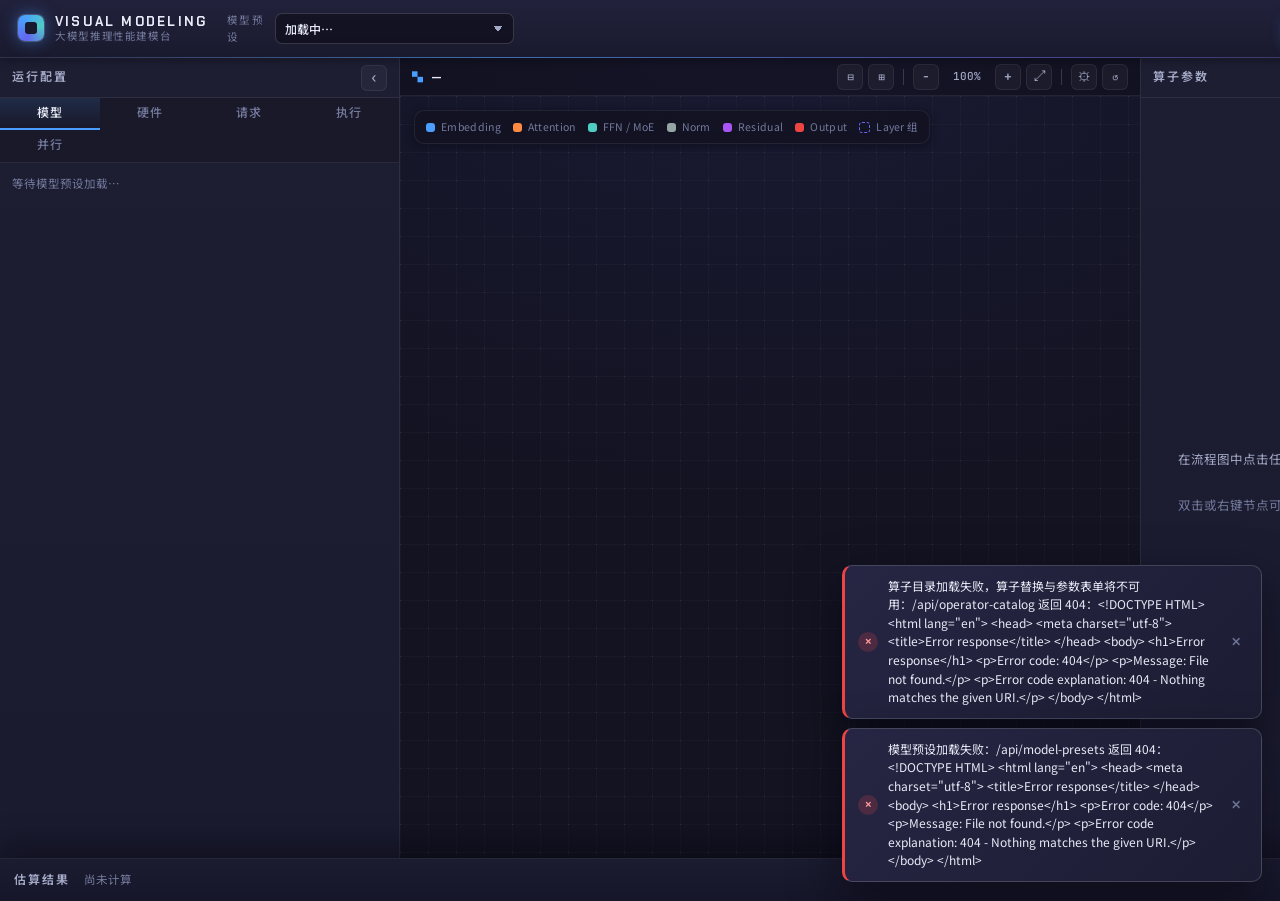
==== transformer_modeling/visual_app/static/index.html @ 255e5dfc "feat: add visual modeling workflow and refine estimates" ====
<!DOCTYPE html>
<html lang="zh-CN">
<head>
<meta charset="UTF-8">
<meta name="viewport" content="width=device-width, initial-scale=1.0">
<title>推理性能可视化建模 · Visual Modeling</title>
<link rel="preconnect" href="https://fonts.googleapis.com">
<link rel="preconnect" href="https://fonts.gstatic.com" crossorigin>
<link href="https://fonts.googleapis.com/css2?family=Chakra+Petch:wght@500;600;700&family=JetBrains+Mono:wght@400;500;700&family=Noto+Sans+SC:wght@300;400;500;700&display=swap" rel="stylesheet">
<link rel="stylesheet" href="styles.css">
</head>
<body>

<!-- ============ 顶部工具栏 ============ -->
<header class="toolbar">
  <div class="brand">
    <span class="brand-mark" aria-hidden="true"></span>
    <span class="brand-text">
      <strong>VISUAL&nbsp;MODELING</strong>
      <small>大模型推理性能建模台</small>
    </span>
  </div>

  <div class="toolbar-group">
    <label class="field-inline">
      <span class="field-inline-label">模型预设</span>
      <select id="preset-select" class="ctl ctl-select ctl-preset">
        <option value="">加载中…</option>
      </select>
    </label>
    <p id="preset-desc" class="preset-desc" title=""></p>
  </div>

  <div class="toolbar-spacer"></div>

  <div class="toolbar-group toolbar-actions">
    <button id="btn-compute" class="btn btn-primary" title="按当前流程图与配置执行估算 (Ctrl+Enter)">
      <span class="btn-glyph">▶</span> 计算
    </button>
    <button id="btn-import" class="btn" title="从本地 JSON 导入配置">导入</button>
    <button id="btn-export" class="btn" title="导出当前配置为 JSON">导出</button>
    <input type="file" id="file-import" accept=".json,application/json" hidden>
  </div>
</header>

<!-- ============ 主体三栏 ============ -->
<main class="workspace" id="workspace">

  <!-- ---- 左侧栏：运行配置 ---- -->
  <aside class="sidebar" id="sidebar">
    <div class="panel-head">
      <h2 class="panel-title">运行配置</h2>
      <button id="btn-sidebar-toggle" class="icon-btn" title="折叠 / 展开左侧栏">‹</button>
    </div>
    <nav class="tabs" id="sidebar-tabs" role="tablist">
      <button class="tab is-active" data-tab="model" role="tab">模型</button>
      <button class="tab" data-tab="hardware" role="tab">硬件</button>
      <button class="tab" data-tab="serving" role="tab">请求</button>
      <button class="tab" data-tab="execution" role="tab">执行</button>
      <button class="tab" data-tab="parallelism" role="tab">并行</button>
    </nav>
    <div class="sidebar-body" id="sidebar-body">
      <p class="hint">配置加载中…</p>
    </div>
    <div class="sidebar-rail" id="sidebar-rail" title="展开左侧栏">配<br>置</div>
  </aside>

  <!-- ---- 中央：流程图画布 ---- -->
  <section class="canvas-area">
    <div class="canvas-bar">
      <div class="model-info" id="model-info">
        <span class="mi-name">—</span>
      </div>
      <div class="canvas-tools">
        <button id="btn-collapse-all" class="icon-btn" title="折叠全部 Layer 组">⊟</button>
        <button id="btn-expand-all" class="icon-btn" title="展开全部 Layer 组">⊞</button>
        <span class="tool-sep"></span>
        <button id="btn-zoom-out" class="icon-btn" title="缩小">−</button>
        <span class="zoom-level" id="zoom-level">100%</span>
        <button id="btn-zoom-in" class="icon-btn" title="放大">+</button>
        <button id="btn-fit" class="icon-btn" title="适应画布">⤢</button>
        <span class="tool-sep"></span>
        <button id="btn-layout" class="icon-btn" title="布局参数（间距 / 卡宽）">⚙</button>
        <button id="btn-reset-offsets" class="icon-btn" title="重置节点微调位置">↺</button>
      </div>
      <!-- 布局参数弹层：由 app.js 控制开合，数值变更即时重绘并持久化 -->
      <div class="layout-popover" id="layout-popover" hidden>
        <p class="layout-popover-title">布局参数</p>
        <label class="layout-field">
          <span>卡片垂直间距</span>
          <input id="layout-input-cardGap" class="ctl" type="number" min="8" max="60" step="1">
        </label>
        <label class="layout-field">
          <span>组间距</span>
          <input id="layout-input-groupGap" class="ctl" type="number" min="20" max="120" step="2">
        </label>
        <label class="layout-field">
          <span>卡片宽度</span>
          <input id="layout-input-cardW" class="ctl" type="number" min="180" max="320" step="2">
        </label>
        <div class="layout-popover-actions">
          <button id="btn-layout-reset" class="btn btn-ghost btn-mini">恢复默认</button>
        </div>
      </div>
    </div>
    <div class="canvas-host" id="flow-canvas">
      <!-- SVG 由 flowchart.js 注入 -->
    </div>
    <div class="canvas-legend">
      <span class="lg" data-cat="embedding">Embedding</span>
      <span class="lg" data-cat="attention">Attention</span>
      <span class="lg" data-cat="ffn">FFN / MoE</span>
      <span class="lg" data-cat="norm">Norm</span>
      <span class="lg" data-cat="residual">Residual</span>
      <span class="lg" data-cat="output">Output</span>
      <span class="lg" data-cat="layer">Layer 组</span>
    </div>
  </section>

  <!-- ---- 右侧栏：算子参数 ---- -->
  <aside class="inspector" id="inspector">
    <div class="panel-head">
      <h2 class="panel-title">算子参数</h2>
      <span class="panel-tag" id="inspector-tag"></span>
    </div>
    <div class="inspector-body" id="inspector-body">
      <!-- operator-panel.js 渲染 -->
    </div>
  </aside>
</main>

<!-- ============ 底部：估算结果 ============ -->
<footer class="results is-collapsed" id="results-panel">
  <div class="results-head" id="results-head">
    <h2 class="panel-title">估算结果</h2>
    <div class="results-summary" id="results-summary">
      <span class="hint">尚未计算</span>
    </div>
    <button id="btn-results-toggle" class="icon-btn" title="折叠 / 展开结果面板">⌃</button>
  </div>
  <div class="results-body" id="results-body">
    <div class="empty-state">
      <div class="empty-glyph">∑</div>
      <p>点击顶部 <strong>计算</strong> 按钮，将当前流程图与运行配置提交给求解器。</p>
    </div>
  </div>
</footer>

<!-- ============ 浮层容器 ============ -->
<div class="toast-stack" id="toast-stack" aria-live="polite"></div>
<div class="modal-root" id="modal-root"></div>
<div class="loading-veil" id="loading-veil" hidden>
  <div class="loading-box">
    <div class="spinner"></div>
    <span id="loading-text">处理中…</span>
  </div>
</div>

<script type="module" src="js/app.js"></script>
</body>
</html>
---- transformer_modeling/visual_app/static/styles.css ----
/* =============================================================
   推理性能可视化建模台 —— 深色「工业仪表盘 / 蓝图」主题
   分区：变量 → 基础 → 工具栏 → 左侧栏 → 画布 → SVG → 右侧栏
        → 结果面板 → 表单控件 → 弹窗 / Toast
   ============================================================= */

:root {
    /* 底色与面板 */
    --bg: #1a1a2e;
    --bg-deep: #131322;
    --panel: #1e1e33;
    --panel-2: #24243f;
    --panel-3: #2b2b4c;
    --line: rgba(255, 255, 255, .07);
    --line-strong: rgba(255, 255, 255, .16);

    /* 文字 */
    --text: #e9ebf7;
    --text-dim: #a3a9c6;
    --text-mute: #737a9c;

    /* 功能色 */
    --accent: #4a9eff;
    --accent-2: #7dd3fc;
    --ok: #4ecdc4;
    --warn: #ffb020;
    --bad: #ef4444;

    /* 算子分类色（与 flowchart.js 的分类一一对应） */
    --c-embedding: #4a9eff;
    --c-attention: #ff8c42;
    --c-ffn: #4ecdc4;
    --c-norm: #95a5a6;
    --c-residual: #a855f7;
    --c-output: #ef4444;
    --c-layer: #6366f1;
    --c-default: #8b93a7;

    /* 尺寸 */
    --h-toolbar: 58px;
    --w-sidebar: 400px;
    --w-inspector: 360px;
    --h-results: 420px;
    --radius: 10px;
    --radius-lg: 14px;

    --font-display: 'Chakra Petch', 'Noto Sans SC', 'Microsoft YaHei', sans-serif;
    --font-body: 'Noto Sans SC', 'Microsoft YaHei', 'PingFang SC', sans-serif;
    --font-mono: 'JetBrains Mono', 'Cascadia Code', 'Consolas', monospace;

    --shadow-1: 0 2px 10px rgba(5, 5, 14, .4);
    --shadow-2: 0 18px 48px rgba(5, 5, 14, .62);
}

/* ---------------------------------------------------------- 基础 */

* { box-sizing: border-box; }

html, body {
    height: 100%;
    margin: 0;
}

body {
    min-width: 1500px;
    display: flex;
    flex-direction: column;
    background: var(--bg);
    color: var(--text);
    font: 400 13px/1.55 var(--font-body);
    overflow-x: auto;
    overflow-y: hidden;
    -webkit-font-smoothing: antialiased;
}

/* 背景氛围：两团冷色辉光 + 细颗粒 */
body::before {
    content: '';
    position: fixed;
    inset: 0;
    pointer-events: none;
    background:
        radial-gradient(900px 480px at 12% -8%, rgba(74, 158, 255, .11), transparent 70%),
        radial-gradient(760px 420px at 92% 108%, rgba(99, 102, 241, .13), transparent 72%);
    z-index: 0;
}

h1, h2, h3, h4 {
    margin: 0;
    font-family: var(--font-display);
    font-weight: 600;
    letter-spacing: .02em;
}

code, pre, .is-num, output { font-family: var(--font-mono); }

p { margin: 0; }

.hint {
    margin: 0;
    color: var(--text-mute);
    font-size: 11.5px;
    line-height: 1.5;
}

::-webkit-scrollbar { width: 9px; height: 9px; }
::-webkit-scrollbar-track { background: transparent; }
::-webkit-scrollbar-thumb {
    background: rgba(255, 255, 255, .11);
    border-radius: 6px;
}
::-webkit-scrollbar-thumb:hover { background: rgba(255, 255, 255, .2); }

.panel-title {
    font-size: 12px;
    text-transform: uppercase;
    letter-spacing: .16em;
    color: var(--text-dim);
}

.panel-tag {
    font: 500 10px/1 var(--font-mono);
    letter-spacing: .08em;
    padding: 4px 7px;
    border: 1px solid var(--line-strong);
    border-radius: 5px;
    color: var(--text-mute);
    text-transform: uppercase;
}

.section-title {
    font-size: 11px;
    text-transform: uppercase;
    letter-spacing: .14em;
    color: var(--text-mute);
    margin-bottom: 8px;
}

/* ---------------------------------------------------------- 工具栏 */

.toolbar {
    position: relative;
    z-index: 3;
    flex: 0 0 var(--h-toolbar);
    display: flex;
    align-items: center;
    gap: 20px;
    padding: 0 18px;
    background: linear-gradient(180deg, #21213b, #1a1a2e);
    border-bottom: 1px solid var(--line);
    box-shadow: var(--shadow-1);
}

.toolbar::after {
    content: '';
    position: absolute;
    left: 0; right: 0; bottom: -1px;
    height: 1px;
    background: linear-gradient(90deg, transparent, rgba(74, 158, 255, .55), rgba(99, 102, 241, .45), transparent);
}

.brand { display: flex; align-items: center; gap: 11px; }

.brand-mark {
    width: 26px; height: 26px;
    border-radius: 7px;
    background:
        conic-gradient(from 200deg, var(--c-layer), var(--accent), var(--c-ffn), var(--c-layer));
    box-shadow: 0 0 0 1px rgba(255, 255, 255, .16), 0 0 16px rgba(74, 158, 255, .5);
    position: relative;
}
.brand-mark::after {
    content: '';
    position: absolute;
    inset: 7px;
    border-radius: 3px;
    background: var(--bg);
}

.brand-text { display: flex; flex-direction: column; line-height: 1.15; }
.brand-text strong {
    font: 700 13px/1.1 var(--font-display);
    letter-spacing: .17em;
}
.brand-text small {
    color: var(--text-mute);
    font-size: 10.5px;
    letter-spacing: .06em;
}

.toolbar-group { display: flex; align-items: center; gap: 10px; }
.toolbar-spacer { flex: 1; }

.field-inline { display: flex; align-items: center; gap: 8px; }
.field-inline-label {
    font-size: 10.5px;
    letter-spacing: .12em;
    text-transform: uppercase;
    color: var(--text-mute);
}

.ctl-preset { min-width: 230px; }

.preset-desc {
    max-width: 320px;
    color: var(--text-mute);
    font-size: 11px;
    white-space: nowrap;
    overflow: hidden;
    text-overflow: ellipsis;
    border-left: 1px solid var(--line);
    padding-left: 12px;
}

.toolbar-actions { gap: 8px; }

/* ---------------------------------------------------------- 主体三栏 */

.workspace {
    position: relative;
    z-index: 1;
    flex: 1 1 auto;
    min-height: 0;
    display: grid;
    grid-template-columns: var(--w-sidebar) minmax(620px, 1fr) var(--w-inspector);
}

/* Keep codes, values and units readable.  A narrow viewport scrolls the
   workspace instead of squeezing modelling inputs into unreadable columns. */
.sidebar .form-label {
    align-items: flex-start;
    flex-wrap: wrap;
}
.sidebar .form-code {
    flex: 0 0 100%;
    margin-left: 0;
    margin-top: 2px;
}
.sidebar input[type="number"],
.inspector input[type="number"] {
    font-variant-numeric: tabular-nums;
}

/* ---------------------------------------------------------- 左侧栏 */

.sidebar {
    position: relative;
    display: flex;
    flex-direction: column;
    min-height: 0;
    background: linear-gradient(180deg, var(--panel), #1b1b30);
    border-right: 1px solid var(--line);
}

.panel-head {
    flex: 0 0 40px;
    display: flex;
    align-items: center;
    justify-content: space-between;
    gap: 8px;
    padding: 0 12px;
    border-bottom: 1px solid var(--line);
}

.sidebar-body {
    flex: 1 1 auto;
    min-height: 0;
    overflow-y: auto;
    padding: 12px 12px 24px;
    display: flex;
    flex-direction: column;
    gap: 10px;
}

.sidebar-rail {
    display: none;
    position: absolute;
    inset: 0;
    align-items: center;
    justify-content: center;
    cursor: pointer;
    font: 600 11px/1.6 var(--font-display);
    letter-spacing: .18em;
    color: var(--text-mute);
    writing-mode: vertical-rl;
}
.sidebar-rail:hover { color: var(--accent-2); }

/* 折叠态：栏体收成竖排导轨，网格列同步收窄 */
.workspace.is-sidebar-collapsed { grid-template-columns: 34px minmax(520px, 1fr) var(--w-inspector); }
.sidebar.is-collapsed > .panel-head,
.sidebar.is-collapsed > .tabs,
.sidebar.is-collapsed > .sidebar-body { display: none; }
.sidebar.is-collapsed .sidebar-rail { display: flex; }

/* Tab 切换 */
.tabs {
    flex: 0 0 auto;
    display: grid;
    grid-template-columns: repeat(4, 1fr);
    border-bottom: 1px solid var(--line);
    background: rgba(0, 0, 0, .18);
}

.tab {
    appearance: none;
    background: none;
    border: 0;
    border-bottom: 2px solid transparent;
    padding: 9px 4px;
    color: var(--text-mute);
    font: 500 12px/1 var(--font-display);
    letter-spacing: .08em;
    cursor: pointer;
    transition: color .16s, border-color .16s, background .16s;
}
.tab:hover { color: var(--text-dim); background: rgba(255, 255, 255, .03); }
.tab.is-active {
    color: var(--text);
    border-bottom-color: var(--accent);
    background: linear-gradient(180deg, rgba(74, 158, 255, .14), transparent);
}

/* Accordion */
.acc {
    border: 1px solid var(--line);
    border-radius: var(--radius);
    background: rgba(0, 0, 0, .16);
    overflow: hidden;
}

.acc-head {
    display: flex;
    align-items: center;
    justify-content: space-between;
    padding: 9px 11px;
    cursor: pointer;
    list-style: none;
    font: 500 11.5px/1 var(--font-display);
    letter-spacing: .1em;
    color: var(--text-dim);
    text-transform: uppercase;
    user-select: none;
}
.acc-head::-webkit-details-marker { display: none; }
.acc-head:hover { color: var(--text); background: rgba(255, 255, 255, .03); }

.acc-chevron {
    width: 6px; height: 6px;
    border-right: 1.5px solid currentColor;
    border-bottom: 1.5px solid currentColor;
    transform: rotate(45deg);
    transition: transform .2s;
    opacity: .8;
}
.acc[open] > .acc-head > .acc-chevron { transform: rotate(-135deg); }
.acc[open] > .acc-head { border-bottom: 1px solid var(--line); color: var(--text); }

.acc-body {
    padding: 11px;
    display: flex;
    flex-direction: column;
    gap: 12px;
}

/* ---------------------------------------------------------- 中央画布 */

.canvas-area {
    position: relative;
    display: flex;
    flex-direction: column;
    min-width: 0;
    min-height: 0;
    background:
        radial-gradient(1100px 620px at 50% 0%, rgba(99, 102, 241, .08), transparent 70%),
        var(--bg-deep);
}

.canvas-bar {
    position: relative;
    flex: 0 0 38px;
    display: flex;
    align-items: center;
    justify-content: space-between;
    gap: 12px;
    padding: 0 12px;
    border-bottom: 1px solid var(--line);
    background: rgba(0, 0, 0, .22);
}

.model-info {
    display: flex;
    align-items: center;
    gap: 8px;
    min-width: 0;
    overflow: hidden;
}

.mi-name {
    font: 600 13px/1 var(--font-display);
    letter-spacing: .04em;
    white-space: nowrap;
}
.mi-name::before {
    content: '▚';
    color: var(--accent);
    margin-right: 7px;
    font-size: 11px;
}

.mi-chip, .sum-chip {
    display: inline-flex;
    align-items: baseline;
    gap: 5px;
    padding: 3px 8px;
    border: 1px solid var(--line);
    border-radius: 5px;
    background: rgba(255, 255, 255, .03);
    white-space: nowrap;
}
.mi-chip em, .sum-chip em {
    font-style: normal;
    font-size: 9.5px;
    letter-spacing: .1em;
    text-transform: uppercase;
    color: var(--text-mute);
}
.mi-chip b, .sum-chip b { font: 500 11.5px/1 var(--font-mono); color: var(--text); }
.mi-layer-count { align-items: center; }
.mi-layer-count input {
    width: 42px;
    padding: 0;
    border: 0;
    outline: 0;
    background: transparent;
    color: var(--text);
    font: 500 11.5px/1 var(--font-mono);
}
.mi-layer-count input::-webkit-inner-spin-button { opacity: .65; }
.mi-structure, .mi-quality {
    font: 400 10px/1 var(--font-mono);
    color: var(--text-mute);
    white-space: nowrap;
}
.mi-quality {
    padding: 3px 6px;
    border: 1px solid rgba(245, 184, 82, .38);
    border-radius: 4px;
    color: var(--warn);
}

.canvas-tools { display: flex; align-items: center; gap: 5px; }
.tool-sep { width: 1px; height: 16px; background: var(--line-strong); margin: 0 4px; }

.zoom-level {
    min-width: 46px;
    text-align: center;
    font: 500 11px/1 var(--font-mono);
    color: var(--text-dim);
}

.canvas-host {
    flex: 1 1 auto;
    min-height: 0;
    cursor: grab;
    touch-action: none;
}
.canvas-host.is-panning { cursor: grabbing; }
.canvas-host.is-node-dragging { cursor: ns-resize; }

/* Compact, strictly vertical editor backbone.  Residual connections render as
   inline short cards on the main spine instead of side tracks. */
.fc-linear-title { fill: #dce9ff; font: 600 13px/1 var(--font-display); }
.fc-linear-stage-bg { fill: rgba(95,113,190,.035); stroke: rgba(145,168,255,.22); stroke-width: 1; pointer-events: none; }
.fc-linear-stage-bg.is-prefix { stroke: rgba(125,211,252,.3); }
.fc-linear-stage-bg.is-suffix { stroke: rgba(244,133,133,.3); }
.fc-linear-stage { cursor: pointer; }
.fc-linear-stage-hit { fill: transparent; stroke: none; pointer-events: all; }
.fc-linear-stage.is-selected .fc-linear-bracket { stroke: var(--accent-2); stroke-width: 2.2; }
.fc-linear-bracket { fill: none; stroke: rgba(145,168,255,.82); stroke-width: 1.6; }
.fc-linear-stage-label { fill: #c9d7ff; font: 600 10px/1 var(--font-mono); pointer-events: none; }
.fc-linear-stage-repeat { fill: #ffe3aa; font: 600 9px/1 var(--font-mono); pointer-events: none; }
.fc-linear-stage-note { fill: var(--text-mute); font: 10px/1 var(--font-mono); pointer-events: none; }
/* 文字 halo：骑在脊柱线 / 轨道旁的标注用画布底色描边与图形分离 */
.fc-linear-stage-note,
.fc-linear-residual-label,
.fc-linear-stage-label,
.fc-linear-stage-repeat {
    paint-order: stroke;
    stroke: var(--bg-deep);
    stroke-width: 5.5px;
    stroke-linejoin: round;
}
.fc-linear-node { cursor: pointer; }
.fc-linear-node-bg { fill: #252a46; stroke: rgba(229,235,255,.35); stroke-width: 1.3; }
.fc-linear-node.cat-attention .fc-linear-node-bg { stroke: rgba(255,151,83,.92); }
.fc-linear-node.cat-ffn .fc-linear-node-bg { stroke: rgba(84,215,200,.95); }
.fc-linear-node.cat-norm .fc-linear-node-bg { stroke: rgba(190,200,218,.82); }
.fc-linear-node.cat-embedding .fc-linear-node-bg { stroke: rgba(91,176,255,.95); }
.fc-linear-node.cat-output .fc-linear-node-bg { stroke: rgba(245,104,104,.9); }
.fc-linear-node.is-selected .fc-linear-node-bg, .fc-linear-node:hover .fc-linear-node-bg { fill: #2b365a; stroke: var(--accent-2); stroke-width: 2.2; }
.fc-linear-port { fill: #d7e6ff; stroke: #171b2d; stroke-width: 1; pointer-events: none; }
.fc-linear-node-label { fill: var(--text); font: 600 11px/1 var(--font-display); pointer-events: none; }
.fc-linear-node-sub { fill: var(--text-mute); font: 8.5px/1 var(--font-mono); pointer-events: none; }
.fc-linear-main { fill: none; stroke: rgba(214,225,255,.86); stroke-width: 1.7; stroke-linecap: round; stroke-linejoin: round; pointer-events: none; }
/* 内联残差卡：层组主干内的紧凑矮卡，沿用 fc-linear-node 结构，--c-residual 系配色 */
.fc-linear-node.fc-linear-residual-card .fc-linear-node-bg { fill: rgba(168, 85, 247, .12); stroke: var(--c-residual); stroke-width: 1.4; }
.fc-linear-node.fc-linear-residual-card .fc-linear-node-label { fill: #ddb6ff; font-size: 10px; }
.fc-linear-node.fc-linear-residual-card .fc-linear-node-sub { fill: #b295d6; font-size: 8px; }
.fc-linear-node.fc-linear-residual-card.is-selected .fc-linear-node-bg,
.fc-linear-node.fc-linear-residual-card:hover .fc-linear-node-bg { fill: rgba(168, 85, 247, .24); stroke: var(--c-residual); stroke-width: 2; }
/* 折叠组的 ×N 残差角标（沿用 halo 描边规则） */
.fc-linear-residual-label { fill: #dcc3ff; font: 8.5px/1 var(--font-mono); pointer-events: none; }
.fc-linear-residual-count { fill: #c3c8ff; font-weight: 600; }

/* 卡片悬浮操作条（↑↓⇄+× 直接入口）：默认透明不拦截指针，hover / 选中时浮现 */
.fc-node-actions { opacity: 0; pointer-events: none; transition: opacity .12s ease; }
.fc-linear-node:hover .fc-node-actions,
.fc-linear-node.is-selected .fc-node-actions { opacity: 1; pointer-events: auto; }
.fc-node-action { cursor: pointer; }
.fc-node-action .fc-node-action-bg {
    fill: rgba(23, 27, 45, .95);
    stroke: rgba(180, 197, 238, .45);
    stroke-width: 1;
    transition: fill .12s ease, stroke .12s ease;
}
.fc-node-action:hover .fc-node-action-bg { fill: rgba(74, 158, 255, .3); stroke: var(--accent-2); stroke-width: 1.4; }
.fc-node-action-glyph { fill: #d7e6ff; font: 600 9px/1 var(--font-mono); pointer-events: none; }
.fc-node-action.is-disabled { cursor: not-allowed; opacity: .35; }
.fc-node-action.is-disabled:hover .fc-node-action-bg { fill: rgba(23, 27, 45, .95); stroke: rgba(180, 197, 238, .45); stroke-width: 1; }
/* 组级「+ 添加算子」：不随操作条隐藏，折叠态保留，常显可点 */
.fc-stage-add { pointer-events: all; }
.fc-stage-add .fc-node-action-bg { fill: rgba(46, 55, 91, .72); }
.fc-stage-add:hover .fc-node-action-bg { fill: rgba(74, 158, 255, .3); stroke: var(--accent-2); }
.backbone-controls { display: flex; gap: 8px; margin: 0 0 8px; }
.backbone-op-row { display: flex; gap: 6px; align-items: stretch; }
.backbone-op-row .child-item { flex: 1; }
.backbone-op-tools { display: flex; gap: 3px; align-items: center; }
.mini-btn { min-width: 24px; border: 1px solid rgba(180,197,238,.35); border-radius: 4px; color: var(--text); background: rgba(46,55,91,.72); cursor: pointer; }
.mini-btn:hover { border-color: var(--accent-2); color: var(--accent-2); }
.mini-btn.is-danger:hover { border-color: #f76a6a; color: #f76a6a; }

/* Base classes shared by scenePath / sceneText (linear backbone renderer) */
.fc-scene-edge { fill: none; stroke: rgba(202, 218, 255, .68); stroke-width: 2; pointer-events: none; }
.fc-scene-caption { fill: var(--text-mute); font: 10px/1 var(--font-mono); }

.canvas-legend {
    position: absolute;
    left: 14px;
    top: 52px;
    display: flex;
    flex-wrap: wrap;
    gap: 4px 12px;
    padding: 8px 11px;
    border: 1px solid var(--line);
    border-radius: var(--radius);
    background: rgba(19, 19, 34, .84);
    backdrop-filter: blur(6px);
    box-shadow: var(--shadow-1);
    pointer-events: none;
}

.lg {
    display: inline-flex;
    align-items: center;
    gap: 6px;
    font-size: 10.5px;
    color: var(--text-mute);
    letter-spacing: .03em;
}
.lg::before {
    content: '';
    width: 9px; height: 9px;
    border-radius: 3px;
    background: var(--c-default);
}
.lg[data-cat="embedding"]::before { background: var(--c-embedding); }
.lg[data-cat="attention"]::before { background: var(--c-attention); }
.lg[data-cat="ffn"]::before { background: var(--c-ffn); }
.lg[data-cat="norm"]::before { background: var(--c-norm); }
.lg[data-cat="residual"]::before { background: var(--c-residual); }
.lg[data-cat="output"]::before { background: var(--c-output); }
.lg[data-cat="layer"]::before {
    background: transparent;
    border: 1.5px dashed var(--c-layer);
}

/* ---------------------------------------------------------- SVG 流程图 */

.fc-svg {
    width: 100%;
    height: 100%;
    display: block;
    user-select: none;
}

.fc-grid-line {
    fill: none;
    stroke: rgba(255, 255, 255, .035);
    stroke-width: 1;
}
.fc-grid-dot { fill: rgba(125, 211, 252, .16); }

.fc-arrow-head { fill: rgba(163, 169, 198, .72); }
.fc-arrow-head.is-inner { fill: rgba(163, 169, 198, .45); }

/* ---------------------------------------------------------- 右侧栏 */

.inspector {
    display: flex;
    flex-direction: column;
    min-height: 0;
    background: linear-gradient(180deg, var(--panel), #1b1b30);
    border-left: 1px solid var(--line);
}

.inspector-body {
    flex: 1 1 auto;
    min-height: 0;
    overflow-y: auto;
    padding: 14px 13px 26px;
    display: flex;
    flex-direction: column;
    gap: 14px;
}

.node-head {
    position: relative;
    padding: 12px 13px 12px 15px;
    border: 1px solid var(--line);
    border-radius: var(--radius);
    background: linear-gradient(135deg, rgba(255, 255, 255, .05), transparent 65%), rgba(0, 0, 0, .2);
    overflow: hidden;
}
.node-head::before {
    content: '';
    position: absolute;
    left: 0; top: 0; bottom: 0;
    width: 3px;
    background: var(--c-default);
}
.node-head.cat-embedding::before { background: var(--c-embedding); }
.node-head.cat-attention::before { background: var(--c-attention); }
.node-head.cat-ffn::before { background: var(--c-ffn); }
.node-head.cat-norm::before { background: var(--c-norm); }
.node-head.cat-residual::before { background: var(--c-residual); }
.node-head.cat-output::before { background: var(--c-output); }
.node-head.cat-layer::before { background: var(--c-layer); }

.node-title h3 { font-size: 16px; letter-spacing: .03em; }
.node-title code {
    display: inline-block;
    margin-top: 5px;
    font-size: 10.5px;
    color: var(--text-mute);
    letter-spacing: .04em;
}

.btn-swap { margin-top: 11px; width: 100%; }

.child-list { display: flex; flex-direction: column; gap: 6px; }
.shared-slot-hint { color: var(--c-layer); }

.child-item {
    display: flex;
    align-items: center;
    justify-content: space-between;
    gap: 8px;
    padding: 7px 10px 7px 12px;
    border: 1px solid var(--line);
    border-left: 3px solid var(--c-default);
    border-radius: 7px;
    background: rgba(255, 255, 255, .025);
    color: var(--text-dim);
    cursor: pointer;
    text-align: left;
    font-family: var(--font-body);
    transition: background .15s, color .15s, transform .15s;
}
.child-item:hover {
    background: rgba(255, 255, 255, .07);
    color: var(--text);
    transform: translateX(2px);
}
.child-item.cat-embedding { border-left-color: var(--c-embedding); }
.child-item.cat-attention { border-left-color: var(--c-attention); }
.child-item.cat-ffn { border-left-color: var(--c-ffn); }
.child-item.cat-norm { border-left-color: var(--c-norm); }
.child-item.cat-residual { border-left-color: var(--c-residual); }
.child-item.cat-output { border-left-color: var(--c-output); }
.child-item code { font-size: 9.5px; color: var(--text-mute); }
.child-name { font-size: 12px; }

.form-section { display: flex; flex-direction: column; gap: 12px; }

.node-meta {
    margin-top: 2px;
    padding: 10px 11px;
    border: 1px dashed var(--line-strong);
    border-radius: var(--radius);
    display: flex;
    flex-direction: column;
    gap: 5px;
}
.meta-row {
    display: flex;
    align-items: baseline;
    justify-content: space-between;
    gap: 10px;
    font-size: 10.5px;
    color: var(--text-mute);
}
.meta-row code {
    color: var(--text-dim);
    font-size: 10.5px;
    word-break: break-all;
    text-align: right;
}

.empty-state {
    margin: auto;
    padding: 26px 18px;
    text-align: center;
    color: var(--text-dim);
    max-width: 380px;
}
.empty-state p { margin-bottom: 8px; font-size: 12.5px; }
.empty-glyph {
    font: 400 34px/1 var(--font-display);
    color: var(--line-strong);
    margin-bottom: 12px;
}

/* ---------------------------------------------------------- 表单控件 */

.form-row { display: flex; flex-direction: column; gap: 6px; }

.form-label {
    display: flex;
    align-items: center;
    gap: 7px;
    font-size: 11.5px;
    color: var(--text-dim);
}
.form-label .req {
    font-style: normal;
    font-size: 9px;
    letter-spacing: .06em;
    padding: 1px 4px;
    border-radius: 3px;
    background: rgba(239, 68, 68, .18);
    color: #ffb4b4;
}
.form-code {
    margin-left: auto;
    font-size: 9.5px;
    color: var(--text-mute);
    opacity: .82;
}

.form-control { display: flex; align-items: center; gap: 8px; }
.form-row.is-toggle .form-control { justify-content: flex-start; }

.ctl {
    appearance: none;
    width: 100%;
    padding: 7px 9px;
    background: rgba(10, 10, 20, .55);
    border: 1px solid var(--line-strong);
    border-radius: 7px;
    color: var(--text);
    font: 500 12px/1.3 var(--font-mono);
    outline: none;
    transition: border-color .15s, box-shadow .15s, background .15s;
}
.ctl:hover { border-color: rgba(255, 255, 255, .27); }
.ctl:focus {
    border-color: var(--accent);
    box-shadow: 0 0 0 3px rgba(74, 158, 255, .16);
    background: rgba(10, 10, 20, .8);
}

.ctl-select {
    padding-right: 26px;
    background-image: linear-gradient(45deg, transparent 50%, var(--text-dim) 50%),
                      linear-gradient(135deg, var(--text-dim) 50%, transparent 50%);
    background-position: calc(100% - 15px) 52%, calc(100% - 10px) 52%;
    background-size: 5px 5px, 5px 5px;
    background-repeat: no-repeat;
    cursor: pointer;
    font-family: var(--font-body);
}
.ctl-select option { background: var(--panel-2); color: var(--text); }

.unit {
    flex: 0 0 auto;
    font: 500 10.5px/1 var(--font-mono);
    color: var(--text-mute);
    letter-spacing: .04em;
}

/* 滑块 */
.ctl-range {
    padding: 0;
    height: 22px;
    background: transparent;
    border: 0;
    cursor: pointer;
}
.ctl-range:focus { box-shadow: none; }
.ctl-range::-webkit-slider-runnable-track {
    height: 4px;
    border-radius: 3px;
    background: linear-gradient(90deg, var(--accent), var(--c-layer));
    opacity: .75;
}
.ctl-range::-webkit-slider-thumb {
    appearance: none;
    width: 14px; height: 14px;
    margin-top: -5px;
    border-radius: 50%;
    background: #f2f5ff;
    border: 3px solid var(--accent);
    box-shadow: 0 0 10px rgba(74, 158, 255, .55);
}
.ctl-range::-moz-range-track {
    height: 4px;
    border-radius: 3px;
    background: linear-gradient(90deg, var(--accent), var(--c-layer));
}
.ctl-range::-moz-range-thumb {
    width: 12px; height: 12px;
    border-radius: 50%;
    background: #f2f5ff;
    border: 3px solid var(--accent);
}

.range-out {
    flex: 0 0 46px;
    text-align: right;
    font-size: 11.5px;
    color: var(--accent-2);
}

/* 开关 */
.switch {
    display: inline-flex;
    align-items: center;
    gap: 9px;
    cursor: pointer;
}
.switch input { position: absolute; opacity: 0; pointer-events: none; }
.switch-track {
    position: relative;
    width: 38px; height: 20px;
    border-radius: 11px;
    background: rgba(10, 10, 20, .7);
    border: 1px solid var(--line-strong);
    transition: background .18s, border-color .18s;
}
.switch-track::after {
    content: '';
    position: absolute;
    top: 2px; left: 2px;
    width: 14px; height: 14px;
    border-radius: 50%;
    background: var(--text-mute);
    transition: transform .18s cubic-bezier(.3, 1.4, .5, 1), background .18s;
}
.switch input:checked + .switch-track {
    background: rgba(78, 205, 196, .25);
    border-color: rgba(78, 205, 196, .7);
}
.switch input:checked + .switch-track::after {
    transform: translateX(18px);
    background: var(--ok);
}
.switch-state { font-size: 11px; color: var(--text-mute); }
.switch input:checked ~ .switch-state { color: var(--ok); }

/* 按钮 */
.btn {
    appearance: none;
    display: inline-flex;
    align-items: center;
    gap: 6px;
    padding: 7px 14px;
    border: 1px solid var(--line-strong);
    border-radius: 7px;
    background: rgba(255, 255, 255, .05);
    color: var(--text-dim);
    font: 500 12px/1 var(--font-display);
    letter-spacing: .08em;
    cursor: pointer;
    transition: background .15s, color .15s, border-color .15s, transform .1s, box-shadow .18s;
}
.btn:hover {
    background: rgba(255, 255, 255, .1);
    color: var(--text);
    border-color: rgba(255, 255, 255, .28);
}
.btn:active { transform: translateY(1px); }

.btn-primary {
    background: linear-gradient(135deg, var(--accent), #2f6ede);
    border-color: rgba(125, 211, 252, .5);
    color: #f4f8ff;
    box-shadow: 0 4px 16px rgba(74, 158, 255, .32);
}
.btn-primary:hover {
    background: linear-gradient(135deg, #5eabff, #3a79e8);
    color: #fff;
}
.btn-primary.is-attention { animation: pulse 1.8s ease-in-out infinite; }
@keyframes pulse {
    0%, 100% { box-shadow: 0 4px 16px rgba(74, 158, 255, .32); }
    50% { box-shadow: 0 4px 26px rgba(125, 211, 252, .72); }
}
.btn-glyph { font-size: 9px; opacity: .9; }

.btn-ghost {
    background: rgba(74, 158, 255, .1);
    border-color: rgba(74, 158, 255, .42);
    color: var(--accent-2);
    justify-content: center;
}
.btn-ghost:hover { background: rgba(74, 158, 255, .2); color: #eaf4ff; }

.icon-btn {
    appearance: none;
    width: 26px; height: 26px;
    display: inline-flex;
    align-items: center;
    justify-content: center;
    border: 1px solid var(--line);
    border-radius: 6px;
    background: rgba(255, 255, 255, .04);
    color: var(--text-dim);
    font: 500 13px/1 var(--font-mono);
    cursor: pointer;
    transition: background .15s, color .15s, border-color .15s;
}
.icon-btn:hover {
    background: rgba(255, 255, 255, .1);
    color: var(--accent-2);
    border-color: rgba(125, 211, 252, .4);
}
.icon-btn.is-active {
    background: rgba(74, 158, 255, .16);
    color: var(--accent-2);
    border-color: rgba(125, 211, 252, .5);
}

/* ---------------------------------------------------------- 布局参数弹层 */

.layout-popover {
    position: absolute;
    top: calc(100% + 8px);
    right: 12px;
    z-index: 40;
    width: 232px;
    padding: 12px;
    display: flex;
    flex-direction: column;
    gap: 9px;
    background: linear-gradient(135deg, #262644, #1c1c33);
    border: 1px solid var(--line-strong);
    border-radius: var(--radius);
    box-shadow: var(--shadow-2);
}
.layout-popover[hidden] { display: none; }

.layout-popover-title {
    margin: 0;
    font-size: 11px;
    text-transform: uppercase;
    letter-spacing: .14em;
    color: var(--text-mute);
}

.layout-field {
    display: flex;
    align-items: center;
    justify-content: space-between;
    gap: 10px;
    font: 400 11.5px/1.3 var(--font-body);
    color: var(--text-dim);
}
.layout-field .ctl {
    width: 80px;
    padding: 5px 7px;
    text-align: right;
}

.layout-popover-actions {
    display: flex;
    justify-content: flex-end;
    padding-top: 2px;
}
.btn-mini {
    padding: 5px 10px;
    font-size: 11px;
    letter-spacing: .06em;
}

/* ---------------------------------------------------------- 结果面板 */

.results {
    position: relative;
    z-index: 2;
    flex: 0 0 var(--h-results);
    display: flex;
    flex-direction: column;
    min-height: 0;
    background: linear-gradient(180deg, #1c1c31, #16162a);
    border-top: 1px solid var(--line);
    box-shadow: 0 -12px 30px rgba(5, 5, 14, .45);
    transition: flex-basis .24s ease;
}
.results.is-collapsed { flex-basis: 42px; }
.results.is-collapsed .results-body { display: none; }

.results-head {
    flex: 0 0 42px;
    display: flex;
    align-items: center;
    gap: 14px;
    padding: 0 14px;
    border-bottom: 1px solid var(--line);
}
.results.is-collapsed .results-head { border-bottom: 0; }

.results-summary {
    display: flex;
    align-items: center;
    gap: 8px;
    flex-wrap: wrap;
    flex: 1;
}

.sum-flag {
    padding: 3px 9px;
    border-radius: 5px;
    font: 500 10.5px/1.5 var(--font-display);
    letter-spacing: .1em;
}
.sum-flag.is-ok { background: rgba(78, 205, 196, .18); color: var(--ok); }
.sum-flag.is-bad { background: rgba(239, 68, 68, .2); color: #ff9a9a; }

.results.is-stale .results-head::after {
    content: '配置已变更 · 需重新计算';
    font: 500 10px/1 var(--font-display);
    letter-spacing: .1em;
    padding: 4px 8px;
    border-radius: 5px;
    background: rgba(255, 176, 32, .16);
    color: var(--warn);
}

.results-body {
    flex: 1 1 auto;
    min-height: 0;
    overflow-y: auto;
    padding: 14px;
    display: flex;
    flex-direction: column;
    gap: 12px;
}

.verdict {
    display: flex;
    align-items: flex-start;
    gap: 12px;
    padding: 11px 14px;
    border-radius: var(--radius);
    border: 1px solid var(--line-strong);
    background: rgba(0, 0, 0, .2);
}
.verdict strong { font: 600 13px/1.4 var(--font-display); letter-spacing: .03em; }
.verdict p { font-size: 11.5px; color: var(--text-dim); margin-top: 3px; }
.verdict-glyph {
    flex: 0 0 24px;
    width: 24px; height: 24px;
    display: grid;
    place-items: center;
    border-radius: 50%;
    font: 700 13px/1 var(--font-mono);
}
.verdict.is-ok {
    border-color: rgba(78, 205, 196, .4);
    background: linear-gradient(90deg, rgba(78, 205, 196, .12), transparent 60%);
}
.verdict.is-ok .verdict-glyph { background: rgba(78, 205, 196, .22); color: var(--ok); }
.verdict.is-bad {
    border-color: rgba(239, 68, 68, .45);
    background: linear-gradient(90deg, rgba(239, 68, 68, .14), transparent 60%);
}
.verdict.is-bad .verdict-glyph { background: rgba(239, 68, 68, .24); color: #ff9a9a; }

.results-grid {
    display: grid;
    grid-template-columns: repeat(auto-fit, minmax(340px, 1fr));
    gap: 12px;
}

.res-card {
    position: relative;
    padding: 12px 14px 14px;
    border: 1px solid var(--line);
    border-radius: var(--radius-lg);
    background: linear-gradient(160deg, rgba(255, 255, 255, .04), transparent 60%), rgba(0, 0, 0, .2);
    display: flex;
    flex-direction: column;
    gap: 11px;
}
.res-card::after {
    content: '';
    position: absolute;
    top: 10px; right: 10px;
    width: 12px; height: 12px;
    border-top: 1px solid var(--line-strong);
    border-right: 1px solid var(--line-strong);
    border-radius: 0 4px 0 0;
    opacity: .7;
}
.res-card > header {
    display: flex;
    align-items: baseline;
    gap: 10px;
    flex-wrap: wrap;
}
.res-card h4 { font-size: 12.5px; letter-spacing: .1em; text-transform: uppercase; }

.metric-row {
    display: grid;
    grid-template-columns: repeat(auto-fit, minmax(96px, 1fr));
    gap: 10px;
}

.metric {
    padding: 9px 10px;
    border-radius: 8px;
    background: rgba(10, 10, 20, .45);
    border-left: 3px solid var(--line-strong);
}
.metric-value { display: flex; align-items: baseline; gap: 4px; }
.metric-value strong { font: 700 17px/1.1 var(--font-mono); letter-spacing: -.01em; }
.metric-unit { font-size: 10px; color: var(--text-mute); }
.metric-label {
    display: block;
    margin-top: 3px;
    font-size: 10.5px;
    color: var(--text-mute);
}
.metric.cap-weights { border-left-color: var(--c-embedding); }
.metric.cap-kv { border-left-color: var(--c-attention); }
.metric.cap-act { border-left-color: var(--c-ffn); }
.metric.cap-total { border-left-color: var(--c-layer); }
.metric.perf-ttft { border-left-color: var(--c-residual); }
.metric.perf-tpot { border-left-color: var(--accent-2); }
.metric.perf-tps { border-left-color: var(--ok); }

/* 容量条形图 */
.cap-bar-wrap { display: flex; flex-direction: column; gap: 7px; }

.cap-bar {
    position: relative;
    display: flex;
    height: 20px;
    border-radius: 6px;
    overflow: visible;
    background: rgba(10, 10, 20, .6);
    border: 1px solid var(--line);
}
.cap-seg {
    height: 100%;
    transition: width .4s ease;
}
.cap-seg:first-child { border-radius: 5px 0 0 5px; }
.cap-seg.cap-weights { background: linear-gradient(180deg, #63b1ff, #3573d4); }
.cap-seg.cap-kv { background: linear-gradient(180deg, #ffa063, #e5701f); }
.cap-seg.cap-act { background: linear-gradient(180deg, #63d9d1, #2ba9a0); }
.cap-bar.is-over .cap-seg { filter: saturate(1.3) hue-rotate(-12deg); }
.cap-bar.is-over { border-color: rgba(239, 68, 68, .6); box-shadow: 0 0 0 2px rgba(239, 68, 68, .16); }

.cap-mark {
    position: absolute;
    top: -4px; bottom: -4px;
    width: 2px;
    background: repeating-linear-gradient(180deg, var(--text) 0 3px, transparent 3px 6px);
}
.cap-mark::after {
    content: attr(data-label);
    position: absolute;
    left: 6px; top: -3px;
    font: 500 9.5px/1 var(--font-mono);
    color: var(--text-dim);
    white-space: nowrap;
}

.cap-legend { display: flex; flex-wrap: wrap; gap: 4px 14px; }
.cap-legend-item {
    display: inline-flex;
    align-items: center;
    gap: 6px;
    font-size: 10.5px;
    color: var(--text-mute);
}
.cap-legend-item::before {
    content: '';
    width: 8px; height: 8px;
    border-radius: 2px;
}
.cap-legend-item.cap-weights::before { background: var(--c-embedding); }
.cap-legend-item.cap-kv::before { background: var(--c-attention); }
.cap-legend-item.cap-act::before { background: var(--c-ffn); }

.kv-list {
    margin: 0;
    display: grid;
    grid-template-columns: auto 1fr;
    gap: 4px 12px;
    font-size: 11.5px;
}
.kv-list dt { color: var(--text-mute); }
.kv-list dd {
    margin: 0;
    text-align: right;
    font-family: var(--font-mono);
    color: var(--text-dim);
}

/* 告警 */
.warn-box {
    padding: 11px 13px;
    border: 1px solid rgba(255, 176, 32, .35);
    border-radius: var(--radius);
    background: rgba(255, 176, 32, .08);
}
.warn-box .section-title { color: var(--warn); }
.warn-list {
    margin: 0;
    padding-left: 18px;
    display: flex;
    flex-direction: column;
    gap: 4px;
    font-size: 11.5px;
    color: #ffe0ad;
}

/* 算子分解表 */
.acc-table, .acc-raw { background: rgba(0, 0, 0, .22); }

.table-scroll {
    max-height: 260px;
    overflow: auto;
}

.op-table {
    width: 100%;
    border-collapse: collapse;
    font-size: 11px;
}
.op-table th {
    position: sticky;
    top: 0;
    z-index: 1;
    padding: 7px 10px;
    text-align: left;
    background: #232340;
    color: var(--text-dim);
    font: 500 10px/1.4 var(--font-display);
    letter-spacing: .1em;
    text-transform: uppercase;
    border-bottom: 1px solid var(--line-strong);
    white-space: nowrap;
}
.op-table td {
    padding: 6px 10px;
    border-bottom: 1px solid rgba(255, 255, 255, .045);
    color: var(--text-dim);
    white-space: nowrap;
}
.op-table td.is-num { font-family: var(--font-mono); color: var(--text); text-align: right; }
.op-table tbody tr:nth-child(2n) { background: rgba(255, 255, 255, .022); }
.op-table tbody tr:hover { background: rgba(74, 158, 255, .1); }

.share-cell { position: relative; min-width: 90px; }
.share-bar {
    position: absolute;
    left: 10px; top: 50%;
    transform: translateY(-50%);
    height: 8px;
    border-radius: 4px;
    background: linear-gradient(90deg, rgba(74, 158, 255, .75), rgba(99, 102, 241, .5));
    max-width: calc(100% - 52px);
}
.share-cell em {
    position: absolute;
    right: 10px; top: 50%;
    transform: translateY(-50%);
    font: 500 10px/1 var(--font-mono);
    font-style: normal;
    color: var(--text-dim);
}

.raw-json {
    margin: 0;
    padding: 12px;
    max-height: 300px;
    overflow: auto;
    font-size: 10.5px;
    line-height: 1.6;
    color: var(--text-dim);
    background: rgba(0, 0, 0, .3);
}

/* ---------------------------------------------------------- 弹窗 */

.modal-root { position: relative; z-index: 40; }

.modal-backdrop {
    position: fixed;
    inset: 0;
    display: grid;
    place-items: center;
    background: rgba(8, 8, 18, .68);
    backdrop-filter: blur(4px);
    animation: fade-in .16s ease both;
}
.modal-backdrop.is-leaving { animation: fade-in .14s ease reverse both; }
@keyframes fade-in { from { opacity: 0; } to { opacity: 1; } }

.modal {
    width: min(620px, 88vw);
    max-height: 76vh;
    display: flex;
    flex-direction: column;
    gap: 12px;
    padding: 18px;
    border: 1px solid var(--line-strong);
    border-radius: var(--radius-lg);
    background: linear-gradient(160deg, #262643, #1b1b31);
    box-shadow: var(--shadow-2);
    animation: modal-in .22s cubic-bezier(.2, .9, .3, 1) both;
}
@keyframes modal-in {
    from { opacity: 0; transform: translateY(14px) scale(.98); }
    to { opacity: 1; transform: none; }
}

.modal-head {
    display: grid;
    grid-template-columns: 1fr auto;
    gap: 4px 10px;
    align-items: start;
}
.modal-head h3 { font-size: 15px; letter-spacing: .06em; }
.modal-head .hint { grid-column: 1 / -1; }
.modal-head .icon-btn { grid-row: 1; grid-column: 2; }

.modal-search { font-family: var(--font-body); }

.op-list {
    display: grid;
    grid-template-columns: repeat(auto-fill, minmax(260px, 1fr));
    gap: 9px;
    overflow-y: auto;
    padding: 2px;
}

.op-card {
    position: relative;
    display: grid;
    gap: 3px;
    padding: 11px 12px 11px 14px;
    border: 1px solid var(--line);
    border-left: 3px solid var(--c-default);
    border-radius: 9px;
    background: rgba(0, 0, 0, .26);
    color: var(--text);
    text-align: left;
    cursor: pointer;
    font-family: var(--font-body);
    transition: background .15s, transform .15s, border-color .15s;
}
.op-card:hover {
    background: rgba(74, 158, 255, .14);
    border-color: rgba(125, 211, 252, .45);
    transform: translateY(-2px);
}
.op-card strong { font: 600 13px/1.3 var(--font-display); }
.op-card code { font-size: 10px; color: var(--text-mute); }
.op-impl { font-size: 10px; color: var(--text-dim); opacity: .85; }
.op-card.cat-embedding { border-left-color: var(--c-embedding); }
.op-card.cat-attention { border-left-color: var(--c-attention); }
.op-card.cat-ffn { border-left-color: var(--c-ffn); }
.op-card.cat-norm { border-left-color: var(--c-norm); }
.op-card.cat-residual { border-left-color: var(--c-residual); }
.op-card.cat-output { border-left-color: var(--c-output); }
.op-card.is-current { border-color: rgba(125, 211, 252, .5); background: rgba(74, 158, 255, .1); }
.op-current {
    position: absolute;
    top: 9px; right: 10px;
    font-style: normal;
    font: 500 9px/1 var(--font-display);
    letter-spacing: .1em;
    padding: 3px 6px;
    border-radius: 4px;
    background: rgba(125, 211, 252, .2);
    color: var(--accent-2);
}

/* ---------------------------------------------------------- Toast / 遮罩 */

.toast-stack {
    position: fixed;
    right: 18px;
    bottom: 18px;
    z-index: 60;
    display: flex;
    flex-direction: column;
    gap: 9px;
    pointer-events: none;
}

.toast {
    pointer-events: auto;
    display: grid;
    grid-template-columns: auto 1fr auto;
    align-items: center;
    gap: 10px;
    min-width: 260px;
    max-width: 420px;
    padding: 11px 13px;
    border: 1px solid var(--line-strong);
    border-radius: var(--radius);
    background: linear-gradient(135deg, #262644, #1c1c33);
    box-shadow: var(--shadow-2);
    animation: toast-in .22s cubic-bezier(.2, .9, .3, 1) both;
}
.toast.is-leaving { animation: toast-out .2s ease both; }
@keyframes toast-in {
    from { opacity: 0; transform: translateX(24px); }
    to { opacity: 1; transform: none; }
}
@keyframes toast-out {
    to { opacity: 0; transform: translateX(24px); }
}

.toast p { font-size: 12px; color: var(--text); }
.toast-glyph {
    width: 20px; height: 20px;
    display: grid;
    place-items: center;
    border-radius: 50%;
    font: 700 11px/1 var(--font-mono);
}
.toast-close {
    appearance: none;
    border: 0;
    background: none;
    color: var(--text-mute);
    cursor: pointer;
    font-size: 11px;
}
.toast-close:hover { color: var(--text); }

.toast.is-success { border-left: 3px solid var(--ok); }
.toast.is-success .toast-glyph { background: rgba(78, 205, 196, .2); color: var(--ok); }
.toast.is-error { border-left: 3px solid var(--bad); }
.toast.is-error .toast-glyph { background: rgba(239, 68, 68, .2); color: #ff9a9a; }
.toast.is-info { border-left: 3px solid var(--accent); }
.toast.is-info .toast-glyph { background: rgba(74, 158, 255, .2); color: var(--accent-2); }

.loading-veil {
    position: fixed;
    inset: 0;
    z-index: 50;
    display: grid;
    place-items: center;
    background: rgba(10, 10, 20, .55);
    backdrop-filter: blur(2px);
}
.loading-veil[hidden] { display: none; }

.loading-box {
    display: flex;
    align-items: center;
    gap: 12px;
    padding: 14px 20px;
    border: 1px solid var(--line-strong);
    border-radius: var(--radius);
    background: linear-gradient(135deg, #262644, #1c1c33);
    box-shadow: var(--shadow-2);
    font: 500 12.5px/1 var(--font-display);
    letter-spacing: .08em;
    color: var(--text-dim);
}

.spinner {
    width: 18px; height: 18px;
    border-radius: 50%;
    border: 2px solid rgba(255, 255, 255, .14);
    border-top-color: var(--accent-2);
    animation: spin .8s linear infinite;
}
@keyframes spin { to { transform: rotate(360deg); } }

/* ---------------------------------------------------------- 响应式（最小 1200px） */

@media (max-width: 1440px) {
    :root { --w-sidebar: 400px; --w-inspector: 360px; --h-results: 380px; }
    .preset-desc { max-width: 200px; }
}

@media (max-width: 1280px) {
    :root { --w-sidebar: 400px; --w-inspector: 360px; }
    .preset-desc { display: none; }
}

@media (prefers-reduced-motion: reduce) {
    * { animation-duration: .01ms !important; transition-duration: .01ms !important; }
}
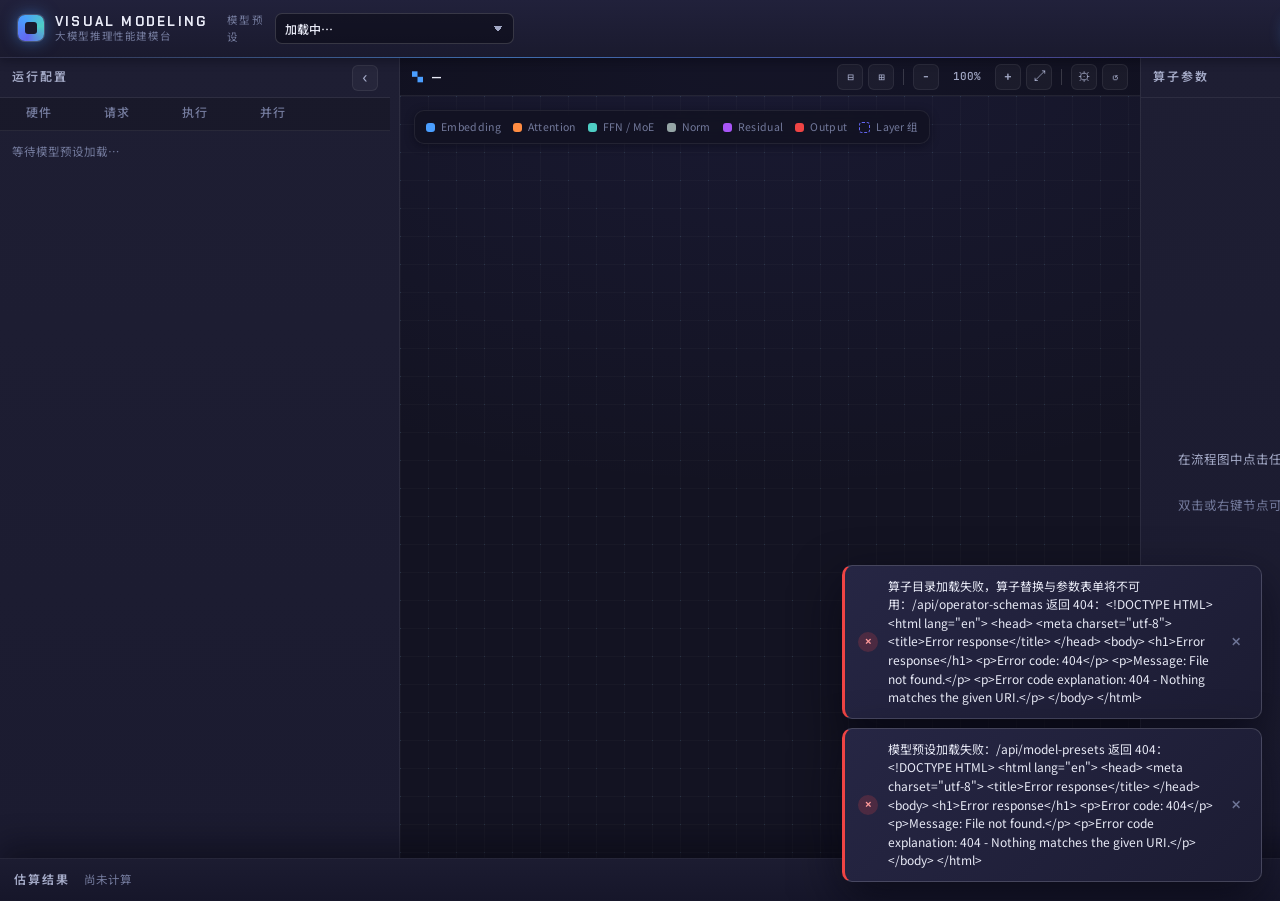
==== commit 0caabfeb: "feat: unify model editor and add MiniMax M3" ====
--- a/transformer_modeling/visual_app/static/index.html
+++ b/transformer_modeling/visual_app/static/index.html
@@ -53,7 +53,6 @@
       <button id="btn-sidebar-toggle" class="icon-btn" title="折叠 / 展开左侧栏">‹</button>
     </div>
     <nav class="tabs" id="sidebar-tabs" role="tablist">
-      <button class="tab is-active" data-tab="model" role="tab">模型</button>
       <button class="tab" data-tab="hardware" role="tab">硬件</button>
       <button class="tab" data-tab="serving" role="tab">请求</button>
       <button class="tab" data-tab="execution" role="tab">执行</button>
@@ -121,6 +120,7 @@
   <aside class="inspector" id="inspector">
     <div class="panel-head">
       <h2 class="panel-title">算子参数</h2>
+      <button id="btn-model-settings" class="btn btn-ghost btn-mini" title="编辑模型全局尺寸与默认精度">模型设置</button>
       <span class="panel-tag" id="inspector-tag"></span>
     </div>
     <div class="inspector-body" id="inspector-body">
--- a/transformer_modeling/visual_app/static/styles.css
+++ b/transformer_modeling/visual_app/static/styles.css
@@ -247,13 +247,21 @@
     position: relative;
     display: flex;
     flex-direction: column;
+    height: 100%;
     min-height: 0;
+    overflow-y: auto;
+    overflow-x: hidden;
+    overscroll-behavior: contain;
+    scrollbar-gutter: stable;
     background: linear-gradient(180deg, var(--panel), #1b1b30);
     border-right: 1px solid var(--line);
 }
 
 .panel-head {
     flex: 0 0 40px;
+    position: sticky;
+    top: 0;
+    z-index: 2;
     display: flex;
     align-items: center;
     justify-content: space-between;
@@ -263,9 +271,10 @@
 }
 
 .sidebar-body {
-    flex: 1 1 auto;
-    min-height: 0;
-    overflow-y: auto;
+    flex: 0 0 auto;
+    min-height: auto;
+    height: auto;
+    overflow: visible;
     padding: 12px 12px 24px;
     display: flex;
     flex-direction: column;
@@ -296,8 +305,11 @@
 /* Tab 切换 */
 .tabs {
     flex: 0 0 auto;
+    position: sticky;
+    top: 40px;
+    z-index: 2;
     display: grid;
-    grid-template-columns: repeat(4, 1fr);
+    grid-template-columns: repeat(5, 1fr);
     border-bottom: 1px solid var(--line);
     background: rgba(0, 0, 0, .18);
 }
@@ -630,7 +642,7 @@
     border: 1px solid var(--line);
     border-radius: var(--radius);
     background: linear-gradient(135deg, rgba(255, 255, 255, .05), transparent 65%), rgba(0, 0, 0, .2);
-    overflow: hidden;
+    overflow: visible;
 }
 .node-head::before {
     content: '';
@@ -647,13 +659,23 @@
 .node-head.cat-output::before { background: var(--c-output); }
 .node-head.cat-layer::before { background: var(--c-layer); }
 
-.node-title h3 { font-size: 16px; letter-spacing: .03em; }
+.node-title {
+    min-width: 0;
+}
+.node-title h3 {
+    font-size: 16px;
+    letter-spacing: .03em;
+    overflow-wrap: anywhere;
+}
 .node-title code {
     display: inline-block;
     margin-top: 5px;
     font-size: 10.5px;
     color: var(--text-mute);
     letter-spacing: .04em;
+    overflow-wrap: anywhere;
+    word-break: break-word;
+    white-space: normal;
 }
 
 .btn-swap { margin-top: 11px; width: 100%; }
